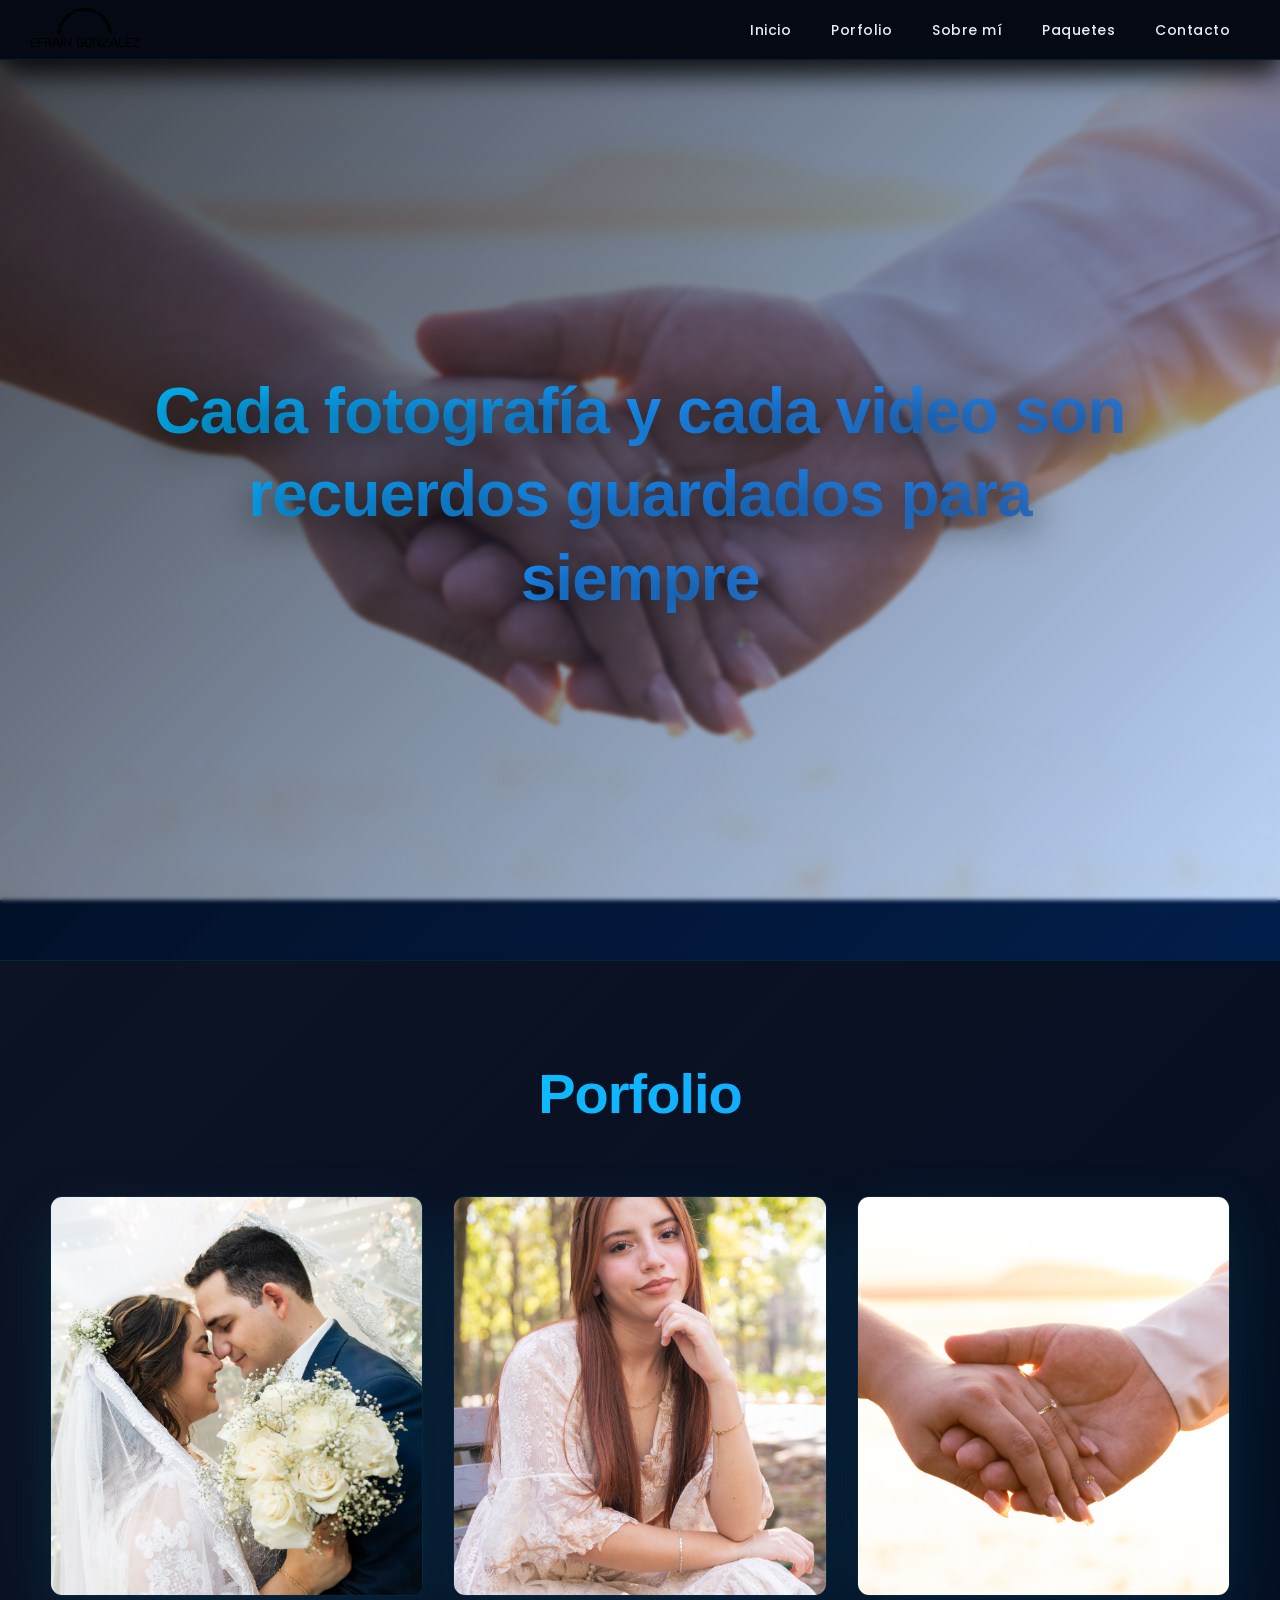
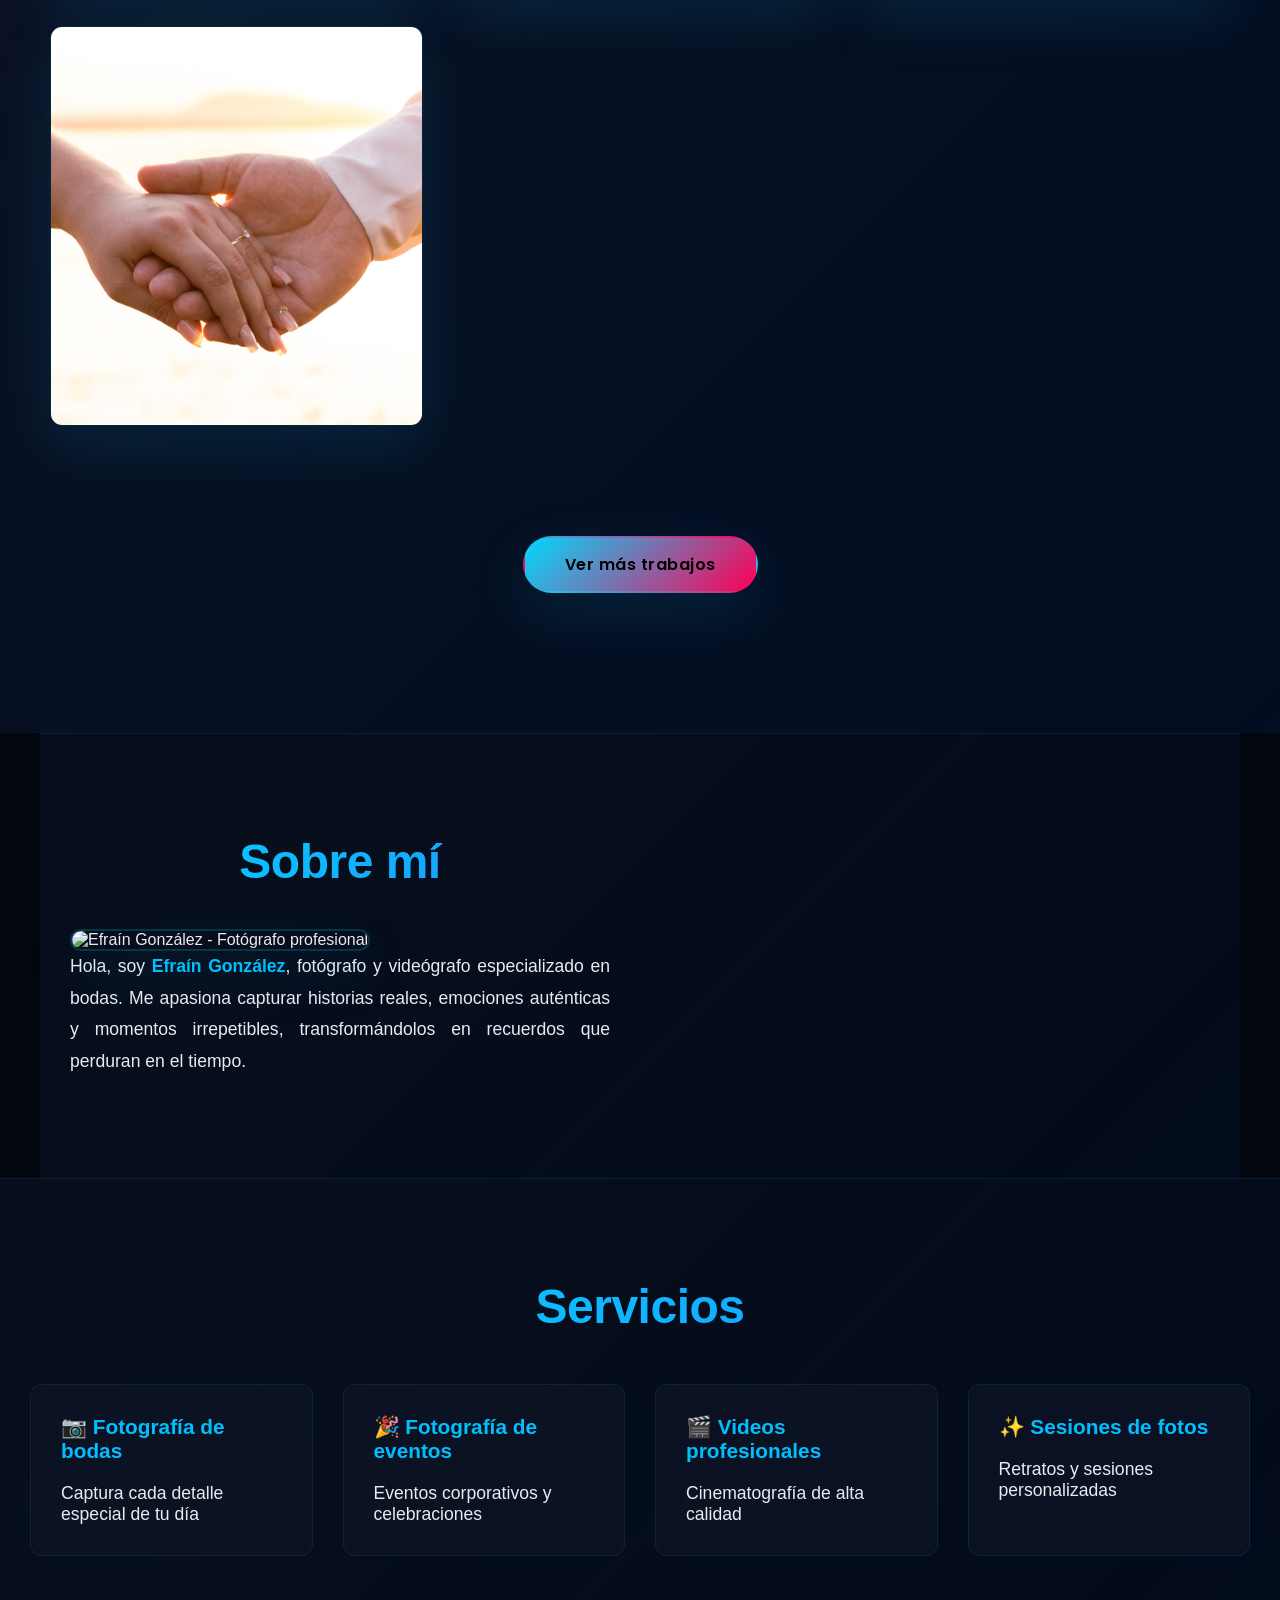
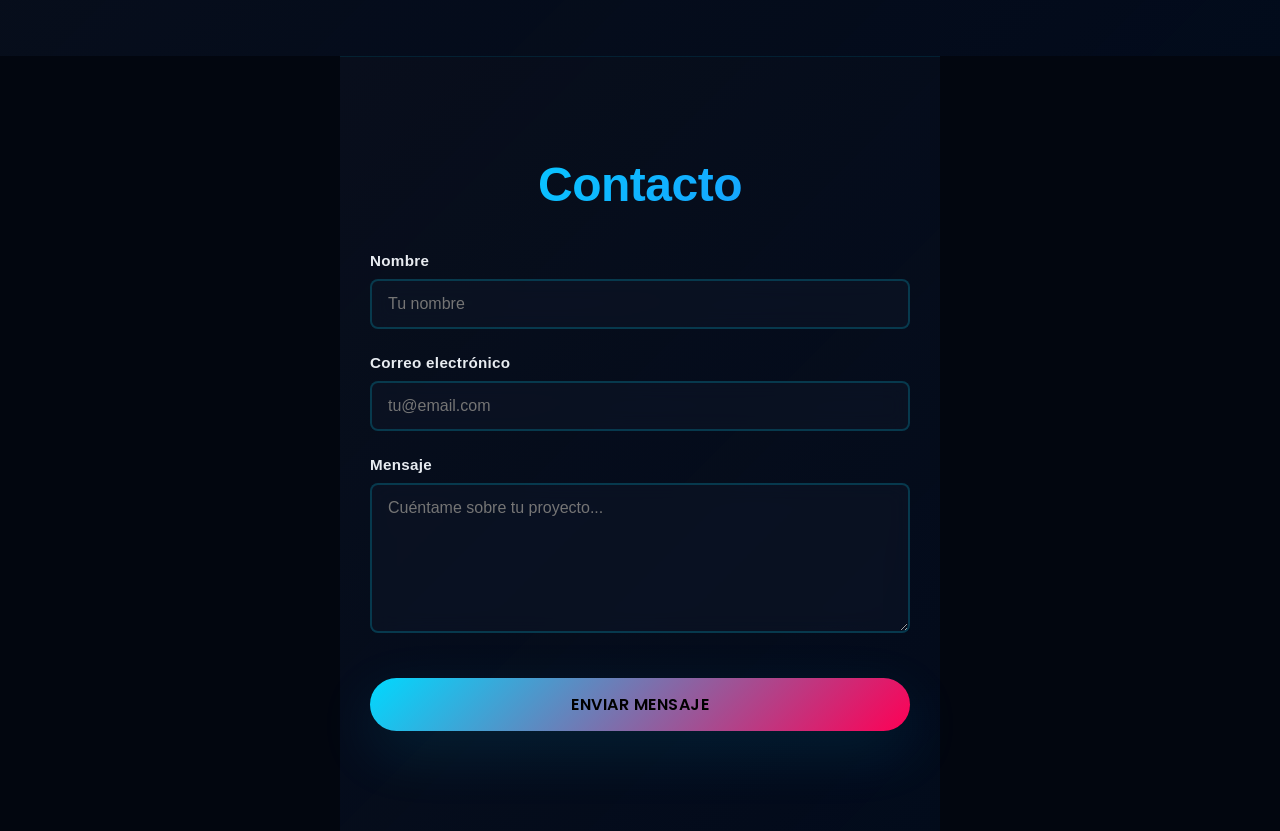
==== index.html @ 9101c3ed "Primer commit del sitio de fotografia" ====
<!DOCTYPE html>
<html lang="es">
<head>
    <meta charset="UTF-8">
    <meta name="viewport" content="width=device-width, initial-scale=1.0">
    <meta name="description" content="Fotografía y videografía profesional especializada en bodas y eventos. Capturamos tus momentos más especiales.">
    <meta name="theme-color" content="#0f0f0f">
    <title>EG | Fotografía y Video Profesional</title>
    <link rel="stylesheet" href="./css/styles.css">
</head>
<body>
    <header>
        <nav class="nav-bar">
            <div class="nav-logo">
                <a href="./index.html" class="logo">
                    <img src="./img/logo.png" alt="Logo EG">
                </a> 
            </div>

            <ul class="nav-menu">
                <li><a href="#porfolio">Inicio</a></li>
                <li><a href="./porfolio.html">Porfolio</a></li>
                <li><a href="./sobre-mi.html">Sobre mí</a></li>
                <li><a href="./paquetes.html">Paquetes</a></li>
                <li><a href="#contacto">Contacto</a></li>
            </ul>
        </nav>
    </header>

    <!-- Sección de inicio HERO -->
    <section id="inicio" class="hero hero-inicio">
        <div class="hero-overlay"></div>
        <div class="hero-content">
            <h1>Cada fotografía y cada video son recuerdos guardados para siempre</h1>
        </div>
    </section>

    <!-- Porfolio con galería interactiva -->
    <section id="porfolio" class="porfolio">
        <h1>Porfolio</h1>

        <div class="galeria">
            <img src="./img/inicio1.jpg" alt="Fotografía profesional de boda 1">
            <img src="./img/inicio2.jpg" alt="Fotografía profesional de boda 2">
            <img src="./img/inicio-principal.jpg" alt="Fotografía profesional de evento 1">
            <img src="./img/inicio-principal.jpg" alt="Fotografía profesional de evento 2">
        </div>

        <!-- Modal Lightbox Mejorado -->
        <div id="modal" class="modal">
            <div class="modal-content">
                <span class="modal-close">&times;</span>
                <img id="modal-img" src="" alt="Imagen ampliada">
            </div>
        </div>
        <a href="porfolio.html" class="ver-mas">Ver más trabajos</a>
    </section>

    <!-- Sobre mí - Sección de presentación -->
    <section id="sobre-mi">
        <div class="sobre-mi-content">
            <h2>Sobre mí</h2>
            <img src="./img/efrain.jpg" alt="Efraín González - Fotógrafo profesional">
            <p>Hola, soy <strong>Efraín González</strong>, fotógrafo y videógrafo especializado en bodas. Me apasiona capturar historias reales, emociones auténticas y momentos irrepetibles, transformándolos en recuerdos que perduran en el tiempo.</p>
        </div>
    </section>

    <!-- Servicios ofrecidos -->
    <section id="servicios">
        <h2>Servicios</h2>
        <ul>
            <li>
                <h3>📷 Fotografía de bodas</h3>
                Captura cada detalle especial de tu día
            </li>
            <li>
                <h3>🎉 Fotografía de eventos</h3>
                Eventos corporativos y celebraciones
            </li>
            <li>
                <h3>🎬 Videos profesionales</h3>
                Cinematografía de alta calidad
            </li>
            <li>
                <h3>✨ Sesiones de fotos</h3>
                Retratos y sesiones personalizadas
            </li>
        </ul>
    </section>

    <!-- Sección de contacto con formulario -->
    <section id="contacto">
        <h2>Contacto</h2>
        <form>
            <div class="form-group">
                <label for="nombre">Nombre</label>
                <input type="text" id="nombre" name="nombre" placeholder="Tu nombre" required>
            </div>

            <div class="form-group">
                <label for="email">Correo electrónico</label>
                <input type="email" id="email" name="email" placeholder="tu@email.com" required>
            </div>

            <div class="form-group">
                <label for="mensaje">Mensaje</label>
                <textarea id="mensaje" name="mensaje" placeholder="Cuéntame sobre tu proyecto..." rows="5" required></textarea>
            </div>

            <button type="submit">Enviar mensaje</button>
        </form>
    </section>

    <!-- Scripts -->
    <script src="./js/main.js"></script>
</body>
</html>
---- css/styles.css ----
@import url('https://fonts.googleapis.com/css2?family=Google+Sans:ital,opsz,wght@0,17..18,400..700;1,17..18,400..700&family=Hind+Siliguri:wght@300;400;500;600;700&family=Lexend:wght@100..900&family=Nunito:ital,wght@0,200..1000;1,200..1000&family=Poppins:ital,wght@0,100;0,200;0,300;0,400;0,500;0,600;0,700;0,800;0,900;1,100;1,200;1,300;1,400;1,500;1,600;1,700;1,800;1,900;1,100;1,200;1,300;1,400;1,500;1,600;1,700;1,800;1,900&family=Reddit+Sans:ital,wght@0,200..900;1,200..900&family=TASA+Explorer:wght@400..800&display=swap');

:root{
  --bg-dark:#02060f;
  --bg-card:#0e1526;
  --bg-light:#17263a;
  --text:#e8ecf1;
  --text-secondary:#8b96ac;
  --accent:#00bfff;
  --accent-secondary:#0f70d4;
  --accent-tertiary:#1e90ff;
  --accent-quaternary:#3a72cc;
  --nav-text:#e8ecf1;
  --nav-hover:#00bfff;
  --nav-active-bg:#0e1526;
  --transition:.3s cubic-bezier(0.25, 0.46, 0.45, 0.94);
  --shadow-lg:0 20px 60px rgba(0, 191, 255, 0.12);
  --shadow-sm:0 10px 30px rgba(0, 0, 0, 0.8);
  --glow-cyan:0 0 30px rgba(0, 191, 255, 0.3);
  --glow-magenta:0 0 30px rgba(0, 191, 255, 0.15);
  --glow-blue:0 0 30px rgba(30, 144, 255, 0.3);
}

*{
  box-sizing:border-box;
  margin:0;
  padding:0;
}

body{
  background:var(--bg-dark);
  color:var(--text);
  font-family:'Google Sans',sans-serif;
  overflow-x:hidden;
  min-height:100vh;
}

header, .nav-bar{
  background:rgba(5, 10, 21, 0.8);
  backdrop-filter:blur(10px);
  border-bottom:1px solid rgba(0, 217, 255, 0.1);
  height:60px;
  position:sticky;
  top:0;
  z-index:100;
  box-shadow:var(--shadow-sm);
}

nav{
  display:flex;
  justify-content:space-between;
  align-items:center;
  padding:0 30px;
  height:100%;
}

.nav-logo img{
  height:40px;
  animation:logoFloat 3s ease-in-out infinite;
}

@keyframes logoFloat{
  0%, 100%{transform:translateY(0);}
  50%{transform:translateY(-5px);}
}

.nav-menu, ul{display:flex;list-style:none;}

.nav-menu a{
  text-decoration:none;
  color:var(--nav-text);
  margin:0 20px;
  font:500 14px/1 'Poppins',sans-serif;
  transition:all var(--transition);
  position:relative;
  letter-spacing:0.5px;
}

.nav-menu a::after{
  content:'';
  position:absolute;
  bottom:-2px;
  left:0;
  width:0;
  height:2px;
  background:linear-gradient(90deg, #00bfff, #1e90ff);
  transition:width var(--transition);
}

.nav-menu a:hover::after{width:100%;}
.nav-menu a:hover{color:var(--nav-hover);transform:translateY(-2px);}
.nav-menu a:active{background:var(--nav-active-bg);transform:translateY(1px);}

.hero{
  height:100vh;
  background:url('../img/inicio-principal.jpg') center/cover no-repeat fixed;
  display:flex;
  justify-content:center;
  align-items:center;
  color:#fff;
  position:relative;
  overflow:hidden;
}

.hero-overlay{
  position:absolute;
  inset:0;
  background:linear-gradient(135deg, rgba(5, 10, 21, 0.75) 0%, rgba(0, 102, 255, 0.25) 100%);
  backdrop-filter:blur(2px);
}

.hero-content{
  position:relative;
  z-index:10;
  text-align:center;
  max-width:80%;
  animation:slideInUp 1s ease-out 0.3s both;
}

.hero-content h1{
  font-size:clamp(2rem, 8vw, 4rem);
  font-weight:700;
  margin-bottom:30px;
  line-height:1.3;
  text-shadow:0 10px 40px rgba(0, 0, 0, 0.8);
  letter-spacing:-1px;
  background:linear-gradient(135deg, #00bfff 0%, #1e90ff 50%, #3a72cc 100%);
  -webkit-background-clip:text;
  -webkit-text-fill-color:transparent;
  background-clip:text;
}

@keyframes slideInUp{
  from{
    opacity:0;
    transform:translateY(60px);
  }
  to{
    opacity:1;
    transform:translateY(0);
  }
}

.porfolio{
  padding:100px 30px;
  margin:0;
  text-align:center;
  background:linear-gradient(135deg, rgba(15, 22, 40, 0.8) 0%, rgba(0, 102, 255, 0.08) 100%);
  border-top:1px solid rgba(0, 217, 255, 0.1);
}

.porfolio h1{
  font-size:clamp(2.5rem, 6vw, 3.5rem);
  margin-bottom:50px;
  font-weight:700;
  letter-spacing:-1px;
  background:linear-gradient(135deg, #00d9ff 0%, #1e90ff 100%);
  -webkit-background-clip:text;
  -webkit-text-fill-color:transparent;
  background-clip:text;
  animation:fadeInDown 0.8s ease-out;
}

.galeria{
  display:grid;
  grid-template-columns:repeat(auto-fit,minmax(280px,1fr));
  gap:30px;
  margin:70px auto;
  padding:0 20px;
  max-width:1400px;
}

.galeria img{
  width:100%;
  height:400px;
  object-fit:cover;
  border-radius:12px;
  box-shadow:var(--shadow-lg);
  transition:all var(--transition);
  cursor:pointer;
  border:1px solid rgba(0, 212, 255, 0.1);
  position:relative;
  overflow:hidden;
}

.galeria img::before{
  content:'';
  position:absolute;
  inset:0;
  background:linear-gradient(135deg, rgba(0, 217, 255, 0.2) 0%, rgba(255, 0, 85, 0.2) 100%);
  opacity:0;
  transition:opacity var(--transition);
  z-index:5;
}

.galeria img:hover{
  transform:scale(1.08) translateY(-10px);
  box-shadow:0 30px 80px rgba(0, 212, 255, 0.3);
}

.galeria img:hover::before{opacity:1;}

@keyframes fadeInDown{
  from{
    opacity:0;
    transform:translateY(-30px);
  }
  to{
    opacity:1;
    transform:translateY(0);
  }
}

.ver-mas{
  display:inline-block;
  margin:40px auto;
  padding:14px 40px;
  background:linear-gradient(135deg, #00d9ff 0%, #ff0055 100%);
  color:#000;
  text-decoration:none;
  border-radius:50px;
  font-weight:600;
  font-family:'Poppins',sans-serif;
  transition:all var(--transition);
  box-shadow:var(--shadow-lg);
  letter-spacing:0.5px;
  border:2px solid transparent;
}

.ver-mas:hover{
  transform:translateY(-3px);
  box-shadow:0 30px 80px rgba(0, 217, 255, 0.4);
  background:linear-gradient(135deg, #ff0055 0%, #00d9ff 100%);
}

.modal{
  display:none;
  position:fixed;
  inset:0;
  background:rgba(0,0,0,.95);
  backdrop-filter:blur(5px);
  z-index:1000;
  animation:fadeIn .3s ease;
}
.modal.show{display:flex;justify-content:center;align-items:center;}

.modal-content{
  position:relative;
  max-width:90%;
  max-height:90vh;
  display:flex;
  justify-content:center;
  align-items:center;
  animation:zoomIn 0.4s cubic-bezier(0.25, 0.46, 0.45, 0.94);
}

.modal-content img{
  max-width:100%;
  max-height:90vh;
  object-fit:contain;
  border-radius:12px;
  box-shadow:0 30px 100px rgba(0, 212, 255, 0.2);
}

.modal-close{
  position:absolute;
  top:30px;
  right:40px;
  color:#fff;
  font:bold 32px/1 sans-serif;
  cursor:pointer;
  z-index:1001;
  transition:all var(--transition);
  width:50px;
  height:50px;
  display:flex;
  justify-content:center;
  align-items:center;
  border-radius:50%;
  background:rgba(0, 212, 255, 0.1);
  border:2px solid rgba(0, 212, 255, 0.3);
}
.modal-close:hover{
  color:var(--accent);
  background:rgba(0, 212, 255, 0.2);
  border-color:var(--accent);
  transform:rotate(90deg) scale(1.1);
}

@keyframes fadeIn{from{opacity:0;}to{opacity:1;}}

@keyframes zoomIn{
  from{
    opacity:0;
    transform:scale(0.9);
  }
  to{
    opacity:1;
    transform:scale(1);
  }
}

/* Secciones generales */
section{
  scroll-behavior:smooth;
}

#sobre-mi, #servicios, #contacto{
  padding:100px 30px;
  background:linear-gradient(135deg, rgba(15, 22, 40, 0.5) 0%, rgba(0, 102, 255, 0.05) 100%);
  border-top:1px solid rgba(0, 217, 255, 0.1);
  animation:fadeInUp 0.8s ease-out;
}

@keyframes fadeInUp{
  from{
    opacity:0;
    transform:translateY(40px);
  }
  to{
    opacity:1;
    transform:translateY(0);
  }
}

#sobre-mi h2, #servicios h2, #contacto h2{
  font-size:clamp(2rem, 5vw, 3rem);
  margin-bottom:40px;
  text-align:center;
  background:linear-gradient(135deg, #00d9ff 0%, #1e90ff 100%);
  -webkit-background-clip:text;
  -webkit-text-fill-color:transparent;
  background-clip:text;
  font-weight:700;
  letter-spacing:-0.5px;
}

/* Sección Sobre Mí */
#sobre-mi{
  display:grid;
  grid-template-columns:1fr 1fr;
  gap:60px;
  align-items:center;
  max-width:1200px;
  margin:0 auto;
}

#sobre-mi img{
  width:100%;
  max-width:450px;
  height:auto;
  border-radius:16px;
  box-shadow:var(--shadow-lg);
  border:2px solid rgba(0, 212, 255, 0.2);
  transition:all var(--transition);
}

#sobre-mi img:hover{
  transform:translateY(-10px) scale(1.02);
  border-color:rgba(0, 212, 255, 0.5);
  box-shadow:0 30px 100px rgba(0, 212, 255, 0.3);
}

#sobre-mi p{
  font-size:1.1rem;
  line-height:1.8;
  color:var(--text);
  text-align:justify;
}

#sobre-mi strong{
  color:var(--accent);
  font-weight:700;
}

/* Sección Servicios */
#servicios ul{
  display:grid;
  grid-template-columns:repeat(auto-fit, minmax(250px, 1fr));
  gap:30px;
  list-style:none;
  margin-top:50px;
}

#servicios li{
  background:rgba(15, 22, 40, 0.6);
  backdrop-filter:blur(10px);
  padding:30px;
  border-radius:12px;
  border:1px solid rgba(0, 217, 255, 0.1);
  transition:all var(--transition);
  font-size:1.1rem;
  font-weight:500;
  position:relative;
  overflow:hidden;
}

#servicios li::before{
  content:'';
  position:absolute;
  inset:0;
  background:linear-gradient(135deg, rgba(0, 217, 255, 0.1) 0%, rgba(30, 144, 255, 0.1) 100%);
  opacity:0;
  transition:opacity var(--transition);
}

#servicios li:hover{
  border-color:var(--accent);
  box-shadow:0 20px 60px rgba(0, 212, 255, 0.2);
  transform:translateY(-10px);
}

#servicios li:hover::before{opacity:1;}

#servicios li h3{
  color:var(--accent);
  margin-bottom:20px;
  font-size:1.3rem;
}

/* Sección Contacto */
#contacto{
  max-width:600px;
  margin:0 auto;
}

form{
  display:flex;
  flex-direction:column;
  gap:25px;
  margin-top:40px;
}

.form-group{
  display:flex;
  flex-direction:column;
  gap:10px;
}

.form-group label{
  font-weight:600;
  color:var(--text);
  font-size:0.95rem;
  letter-spacing:0.3px;
}

.form-group input,
.form-group textarea{
  padding:14px 16px;
  border:2px solid rgba(0, 217, 255, 0.2);
  border-radius:8px;
  background:rgba(15, 22, 40, 0.5);
  color:var(--text);
  font-family:'Google Sans',sans-serif;
  font-size:1rem;
  transition:all var(--transition);
  backdrop-filter:blur(10px);
}

.form-group input:focus,
.form-group textarea:focus{
  outline:none;
  border-color:#00d9ff;
  background:rgba(15, 22, 40, 0.8);
  box-shadow:0 0 20px rgba(0, 217, 255, 0.3);
  transform:translateY(-2px);
}

.form-group textarea{
  resize:vertical;
  min-height:150px;
}

form button{
  padding:14px 40px;
  margin-top:20px;
  background:linear-gradient(135deg, #00d9ff 0%, #ff0055 100%);
  color:#000;
  border:none;
  border-radius:50px;
  font-size:1rem;
  font-weight:600;
  font-family:'Poppins',sans-serif;
  cursor:pointer;
  transition:all var(--transition);
  box-shadow:var(--shadow-lg);
  letter-spacing:0.5px;
  text-transform:uppercase;
}

form button:hover{
  transform:translateY(-3px);
  box-shadow:0 30px 80px rgba(0, 217, 255, 0.4);
  background:linear-gradient(135deg, #ff0055 0%, #00d9ff 100%);
}

form button:active{
  transform:translateY(-1px);
}

/* Responsive */
@media (max-width: 768px){
  #sobre-mi{
    grid-template-columns:1fr;
    padding:60px 20px;
  }

  .nav-menu a{
    margin:0 10px;
    font-size:13px;
  }

  .hero-content h1{
    font-size:clamp(1.5rem, 6vw, 2.5rem);
  }

  .galeria{
    grid-template-columns:repeat(auto-fit, minmax(200px, 1fr));
    gap:20px;
  }

  #servicios ul{
    grid-template-columns:1fr;
  }

  #contacto{
    padding:60px 20px;
  }
}

/* ============================================
   ESTILOS PARA PÁGINAS ADICIONALES
   ============================================ */

/* Página Porfolio */
.portfolio-filters {
  display: flex;
  gap: 15px;
  justify-content: center;
  flex-wrap: wrap;
  margin: 40px 0;
  padding: 0 20px;
}

.filter-btn {
  padding: 10px 25px;
  background: rgba(26, 31, 58, 0.6);
  color: var(--text);
  border: 2px solid rgba(0, 240, 255, 0.2);
  border-radius: 25px;
  cursor: pointer;
  font-weight: 600;
  transition: all var(--transition);
  font-family: 'Poppins', sans-serif;
}

.filter-btn:hover,
.filter-btn.active {
  border-color: var(--accent);
  background: linear-gradient(135deg, rgba(0, 240, 255, 0.1) 0%, rgba(255, 0, 104, 0.1) 100%);
  color: var(--accent);
  box-shadow: var(--glow-cyan);
}

.portfolio-grid {
  display: grid;
  grid-template-columns: repeat(auto-fit, minmax(300px, 1fr));
  gap: 30px;
  padding: 40px 20px;
  max-width: 1400px;
  margin: 0 auto;
}

.portfolio-item {
  position: relative;
  overflow: hidden;
  border-radius: 12px;
  aspect-ratio: 1;
  border: 1px solid rgba(0, 240, 255, 0.1);
  cursor: pointer;
}

.portfolio-item img {
  width: 100%;
  height: 100%;
  object-fit: cover;
  transition: all var(--transition);
}

.portfolio-item:hover img {
  transform: scale(1.1);
}

.portfolio-overlay {
  position: absolute;
  inset: 0;
  background: linear-gradient(135deg, rgba(0, 240, 255, 0.2) 0%, rgba(255, 0, 104, 0.2) 100%);
  opacity: 0;
  transition: opacity var(--transition);
  display: flex;
  align-items: center;
  justify-content: center;
}

.portfolio-item:hover .portfolio-overlay {
  opacity: 1;
}

.portfolio-tags {
  position: absolute;
  top: 15px;
  left: 15px;
  display: flex;
  gap: 10px;
  flex-wrap: wrap;
}

.portfolio-tag {
  background: rgba(0, 240, 255, 0.2);
  color: var(--accent);
  padding: 5px 12px;
  border-radius: 20px;
  font-size: 0.85rem;
  font-weight: 600;
  border: 1px solid var(--accent);
}

/* Página Paquetes */
.packages-container {
  max-width: 1200px;
  margin: 80px auto;
  padding: 0 20px;
}

.packages-grid {
  display: grid;
  grid-template-columns: repeat(auto-fit, minmax(300px, 1fr));
  gap: 40px;
  margin-top: 60px;
}

.package-card {
  position: relative;
  background: linear-gradient(135deg, rgba(15, 22, 40, 0.8) 0%, rgba(0, 102, 255, 0.4) 100%);
  border: 2px solid rgba(0, 217, 255, 0.1);
  border-radius: 16px;
  padding: 40px 30px;
  transition: all var(--transition);
  overflow: hidden;
}

.package-card::before {
  content: '';
  position: absolute;
  top: 0;
  left: -100%;
  width: 100%;
  height: 100%;
  background: linear-gradient(90deg, transparent, rgba(0, 240, 255, 0.1), transparent);
  transition: left var(--transition);
}

.package-card:hover::before {
  left: 100%;
}

.package-card:hover {
  border-color: var(--accent);
  transform: translateY(-10px);
  box-shadow: var(--glow-cyan);
}

.package-badge {
  display: inline-block;
  background: linear-gradient(135deg, var(--accent) 0%, var(--accent-tertiary) 100%);
  color: #000;
  padding: 8px 16px;
  border-radius: 20px;
  font-size: 0.85rem;
  font-weight: 700;
  margin-bottom: 15px;
}

.package-name {
  font-size: 1.8rem;
  font-weight: 700;
  color: var(--text);
  margin: 15px 0;
  background: linear-gradient(135deg, #00d9ff 0%, #1e90ff 100%);
  -webkit-background-clip: text;
  -webkit-text-fill-color: transparent;
  background-clip: text;
}

.package-price {
  font-size: 2.5rem;
  font-weight: 800;
  color: var(--accent);
  margin: 20px 0;
  letter-spacing: -1px;
}

.package-price span {
  font-size: 1.2rem;
  color: var(--text-secondary);
}

.package-description {
  color: var(--text-secondary);
  font-size: 0.95rem;
  line-height: 1.6;
  margin: 20px 0 30px;
  border-bottom: 1px solid rgba(0, 240, 255, 0.1);
  padding-bottom: 30px;
}

.package-features {
  list-style: none;
  margin: 30px 0;
}

.package-features li {
  padding: 12px 0;
  color: var(--text-secondary);
  position: relative;
  padding-left: 25px;
  font-size: 0.95rem;
}

.package-features li::before {
  content: '✓';
  position: absolute;
  left: 0;
  color: var(--accent);
  font-weight: 700;
  font-size: 1.2rem;
}

.package-cta {
  width: 100%;
  padding: 12px;
  background: linear-gradient(135deg, #00d9ff 0%, #ff0055 100%);
  color: #000;
  border: none;
  border-radius: 8px;
  font-weight: 700;
  cursor: pointer;
  transition: all var(--transition);
  font-family: 'Poppins', sans-serif;
  margin-top: 20px;
  text-transform: uppercase;
  letter-spacing: 0.5px;
}

.package-cta:hover {
  transform: scale(1.02);
  box-shadow: var(--shadow-lg);
}

/* Página Sobre-mi */
.about-hero {
  display: grid;
  grid-template-columns: 1fr 1fr;
  gap: 60px;
  align-items: center;
  max-width: 1200px;
  margin: 60px auto;
  padding: 60px 30px;
}

.about-content h2 {
  font-size: 2.5rem;
  margin-bottom: 30px;
  background: linear-gradient(135deg, var(--accent) 0%, var(--accent-tertiary) 100%);
  -webkit-background-clip: text;
  -webkit-text-fill-color: transparent;
  background-clip: text;
}

.about-content p {
  font-size: 1.05rem;
  line-height: 1.8;
  color: var(--text-secondary);
  margin-bottom: 20px;
  text-align: justify;
}

.about-highlight {
  color: var(--accent);
  font-weight: 700;
}

.about-image {
  position: relative;
}

.about-image img {
  width: 100%;
  height: auto;
  border-radius: 16px;
  border: 2px solid rgba(0, 240, 255, 0.2);
  box-shadow: var(--glow-cyan);
  transition: all var(--transition);
}

.about-image img:hover {
  transform: translateY(-10px);
  box-shadow: 0 30px 80px rgba(0, 240, 255, 0.3);
}

.stats-grid {
  display: grid;
  grid-template-columns: repeat(auto-fit, minmax(200px, 1fr));
  gap: 30px;
  margin: 60px 0;
  padding: 40px;
  background: rgba(26, 31, 58, 0.4);
  border-radius: 12px;
  border: 1px solid rgba(0, 240, 255, 0.1);
}

.stat-card {
  text-align: center;
  padding: 20px;
}

.stat-number {
  font-size: 3rem;
  font-weight: 800;
  background: linear-gradient(135deg, var(--accent) 0%, var(--accent-secondary) 100%);
  -webkit-background-clip: text;
  -webkit-text-fill-color: transparent;
  background-clip: text;
  margin-bottom: 10px;
}

.stat-label {
  color: var(--text-secondary);
  font-weight: 600;
  font-size: 1rem;
}

.timeline {
  max-width: 800px;
  margin: 60px auto;
  padding: 40px;
}

.timeline-item {
  display: grid;
  grid-template-columns: 150px 1fr;
  gap: 40px;
  align-items: flex-start;
  margin-bottom: 40px;
  padding-bottom: 40px;
  border-bottom: 1px solid rgba(0, 240, 255, 0.1);
}

.timeline-year {
  font-size: 1.5rem;
  font-weight: 700;
  background: linear-gradient(135deg, var(--accent) 0%, var(--accent-tertiary) 100%);
  -webkit-background-clip: text;
  -webkit-text-fill-color: transparent;
  background-clip: text;
}

.timeline-content h3 {
  color: var(--text);
  font-size: 1.2rem;
  margin-bottom: 10px;
}

.timeline-content p {
  color: var(--text-secondary);
  line-height: 1.6;
}

/* Responsive para nuevas secciones */
@media (max-width: 768px) {
  .about-hero {
    grid-template-columns: 1fr;
    padding: 40px 20px;
  }

  .portfolio-filters {
    gap: 10px;
  }

  .filter-btn {
    padding: 8px 16px;
    font-size: 0.9rem;
  }

  .portfolio-grid {
    grid-template-columns: 1fr;
    gap: 20px;
  }

  .packages-grid {
    grid-template-columns: 1fr;
    gap: 30px;
  }

  .timeline-item {
    grid-template-columns: 1fr;
    gap: 15px;
  }

  .package-name {
    font-size: 1.5rem;
  }

  .package-price {
    font-size: 2rem;
  }
}
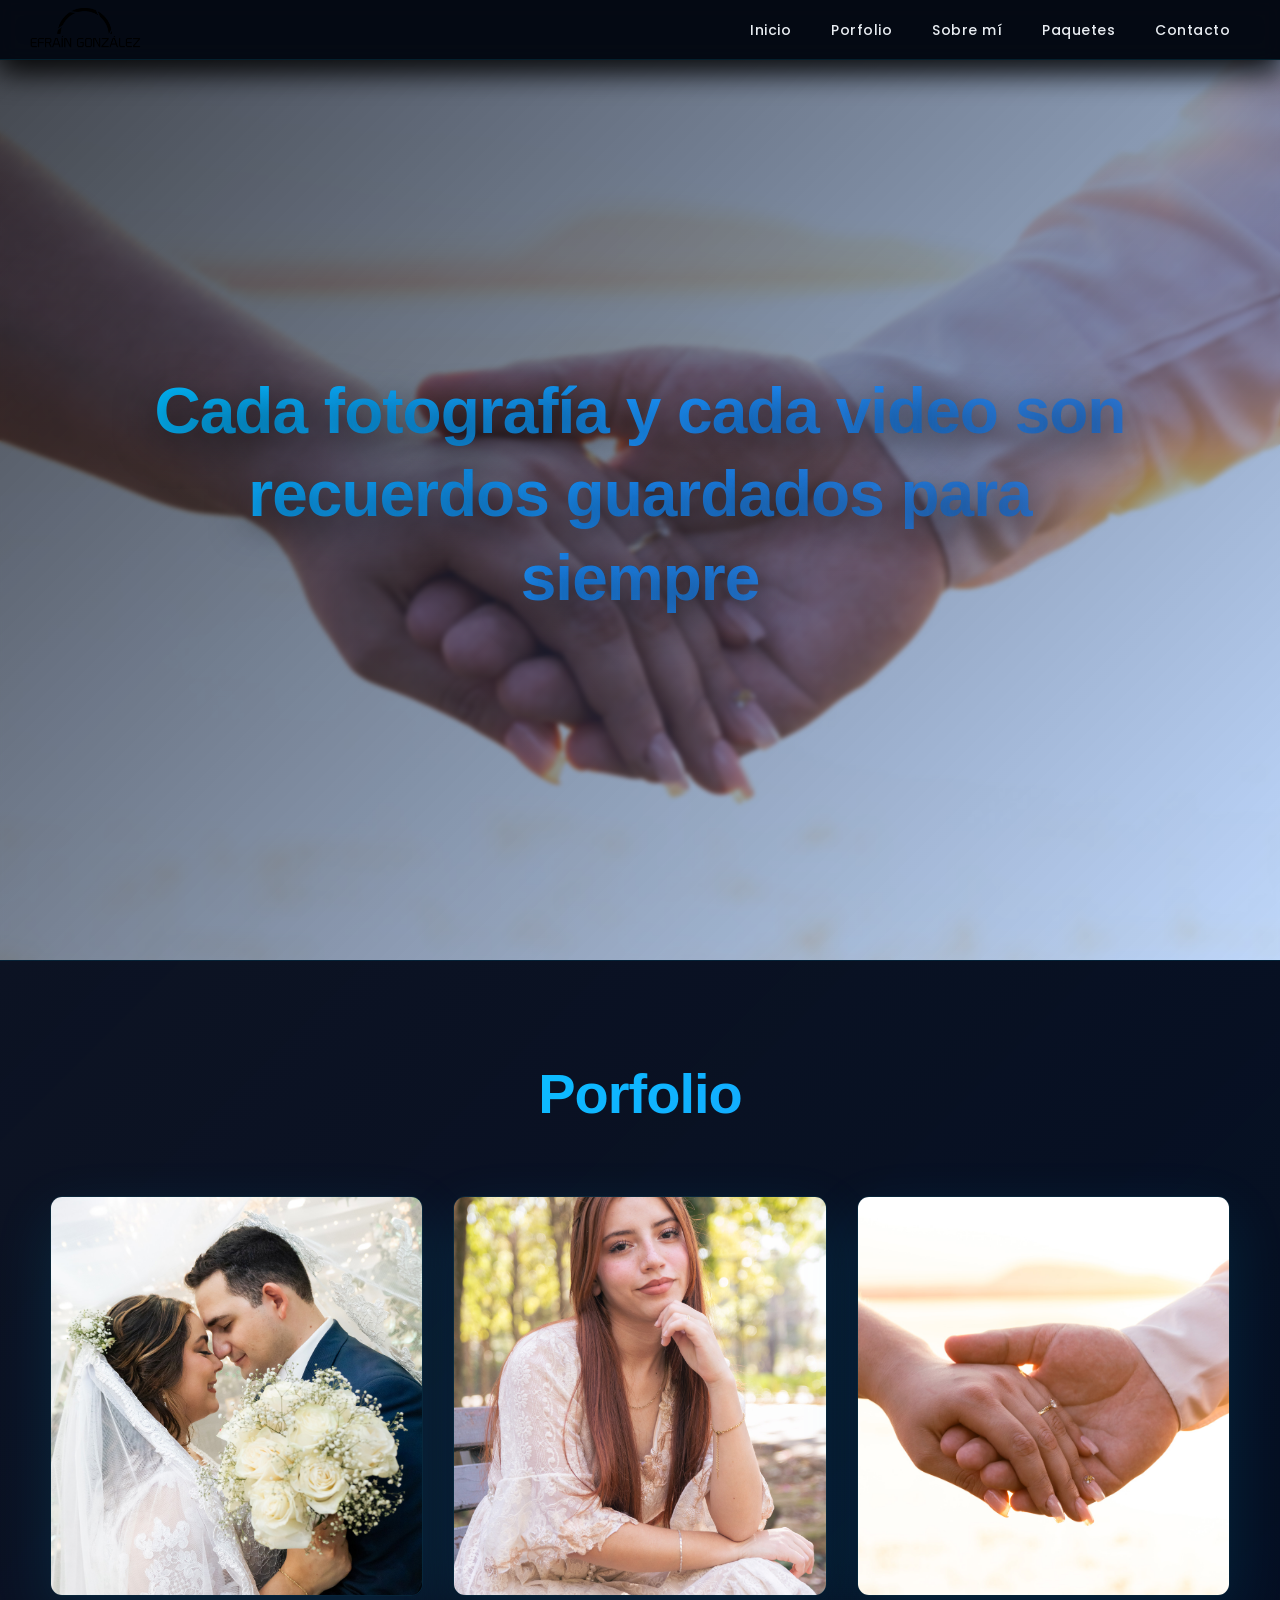
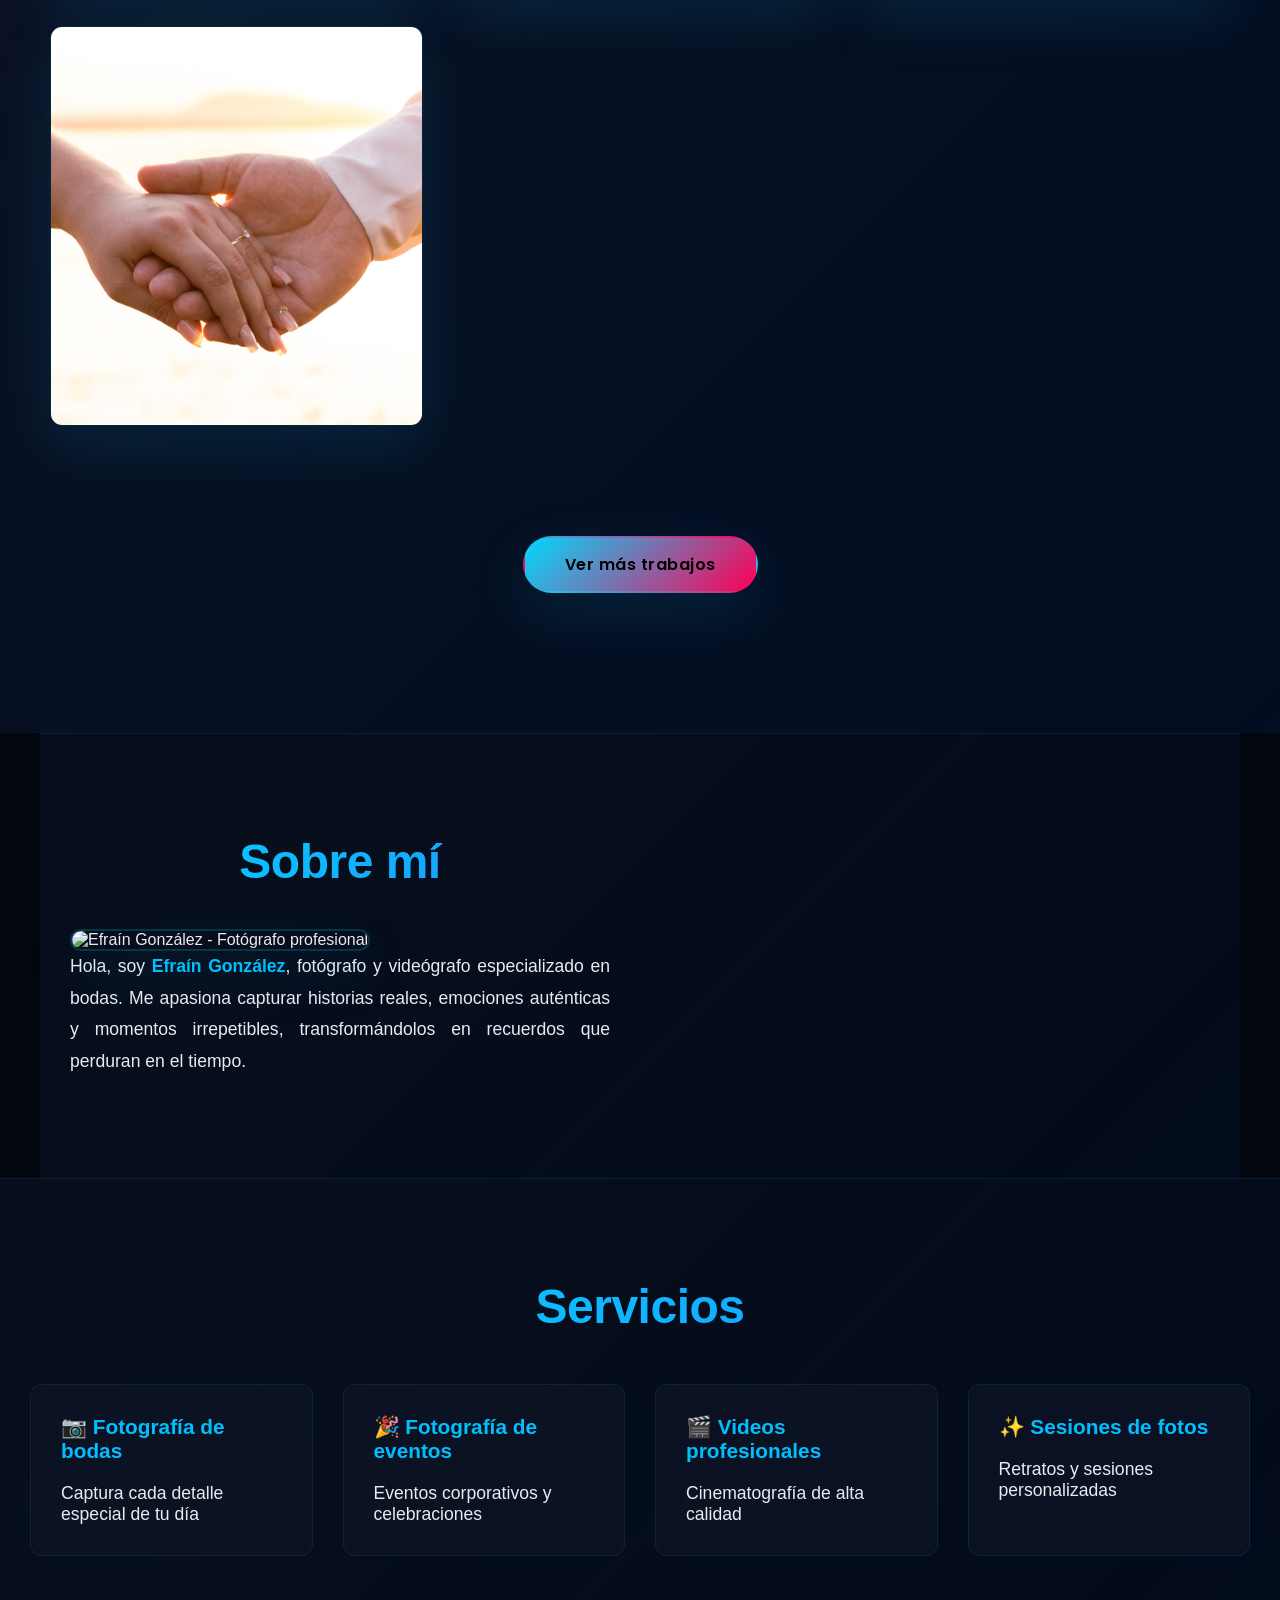
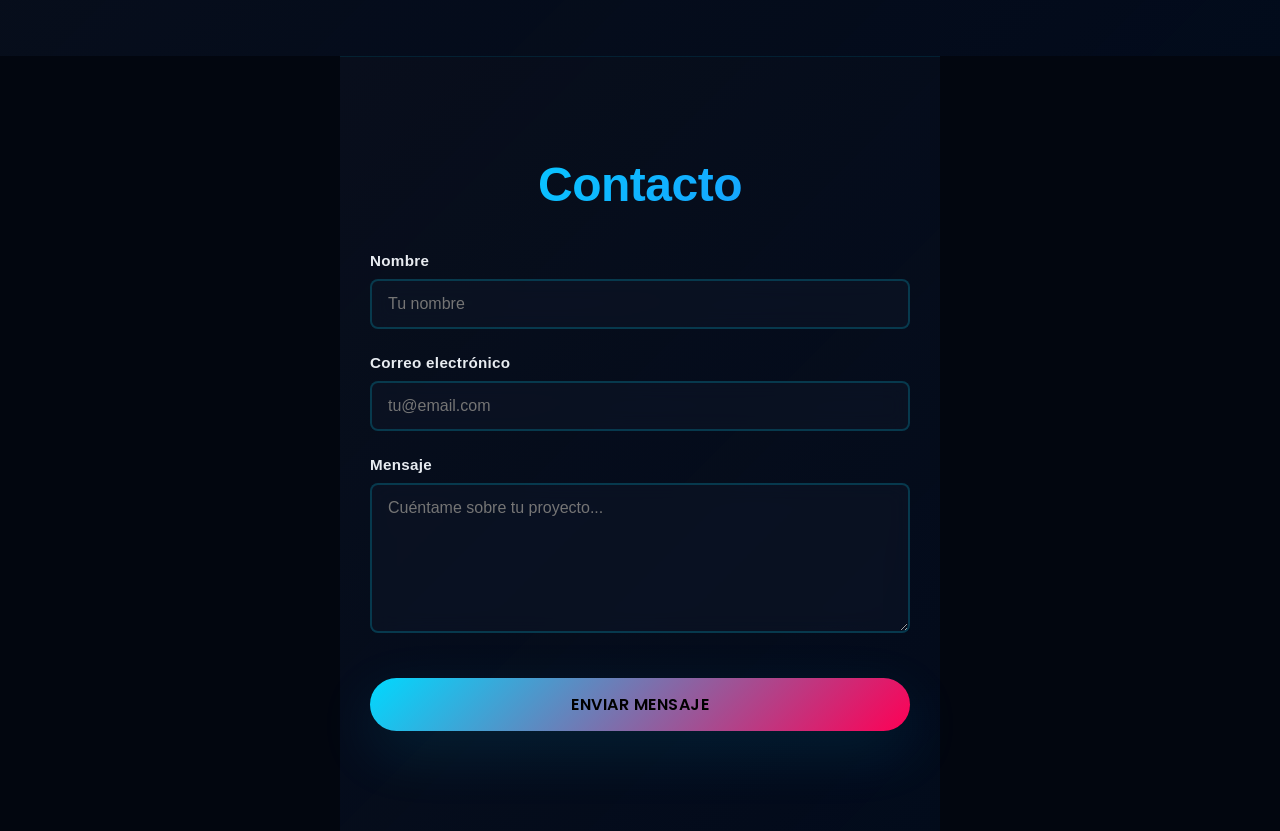
==== commit 736206de: "actualización del sitio" ====
--- a/index.html
+++ b/index.html
@@ -4,7 +4,6 @@
     <meta charset="UTF-8">
     <meta name="viewport" content="width=device-width, initial-scale=1.0">
     <meta name="description" content="Fotografía y videografía profesional especializada en bodas y eventos. Capturamos tus momentos más especiales.">
-    <meta name="theme-color" content="#0f0f0f">
     <title>EG | Fotografía y Video Profesional</title>
     <link rel="stylesheet" href="./css/styles.css">
 </head>
--- a/css/styles.css
+++ b/css/styles.css
@@ -93,7 +93,7 @@
 
 .hero{
   height:100vh;
-  background:url('../img/inicio-principal.jpg') center/cover no-repeat fixed;
+  background:url('../img/inicio-principal.jpg') center/cover no-repeat;
   display:flex;
   justify-content:center;
   align-items:center;
